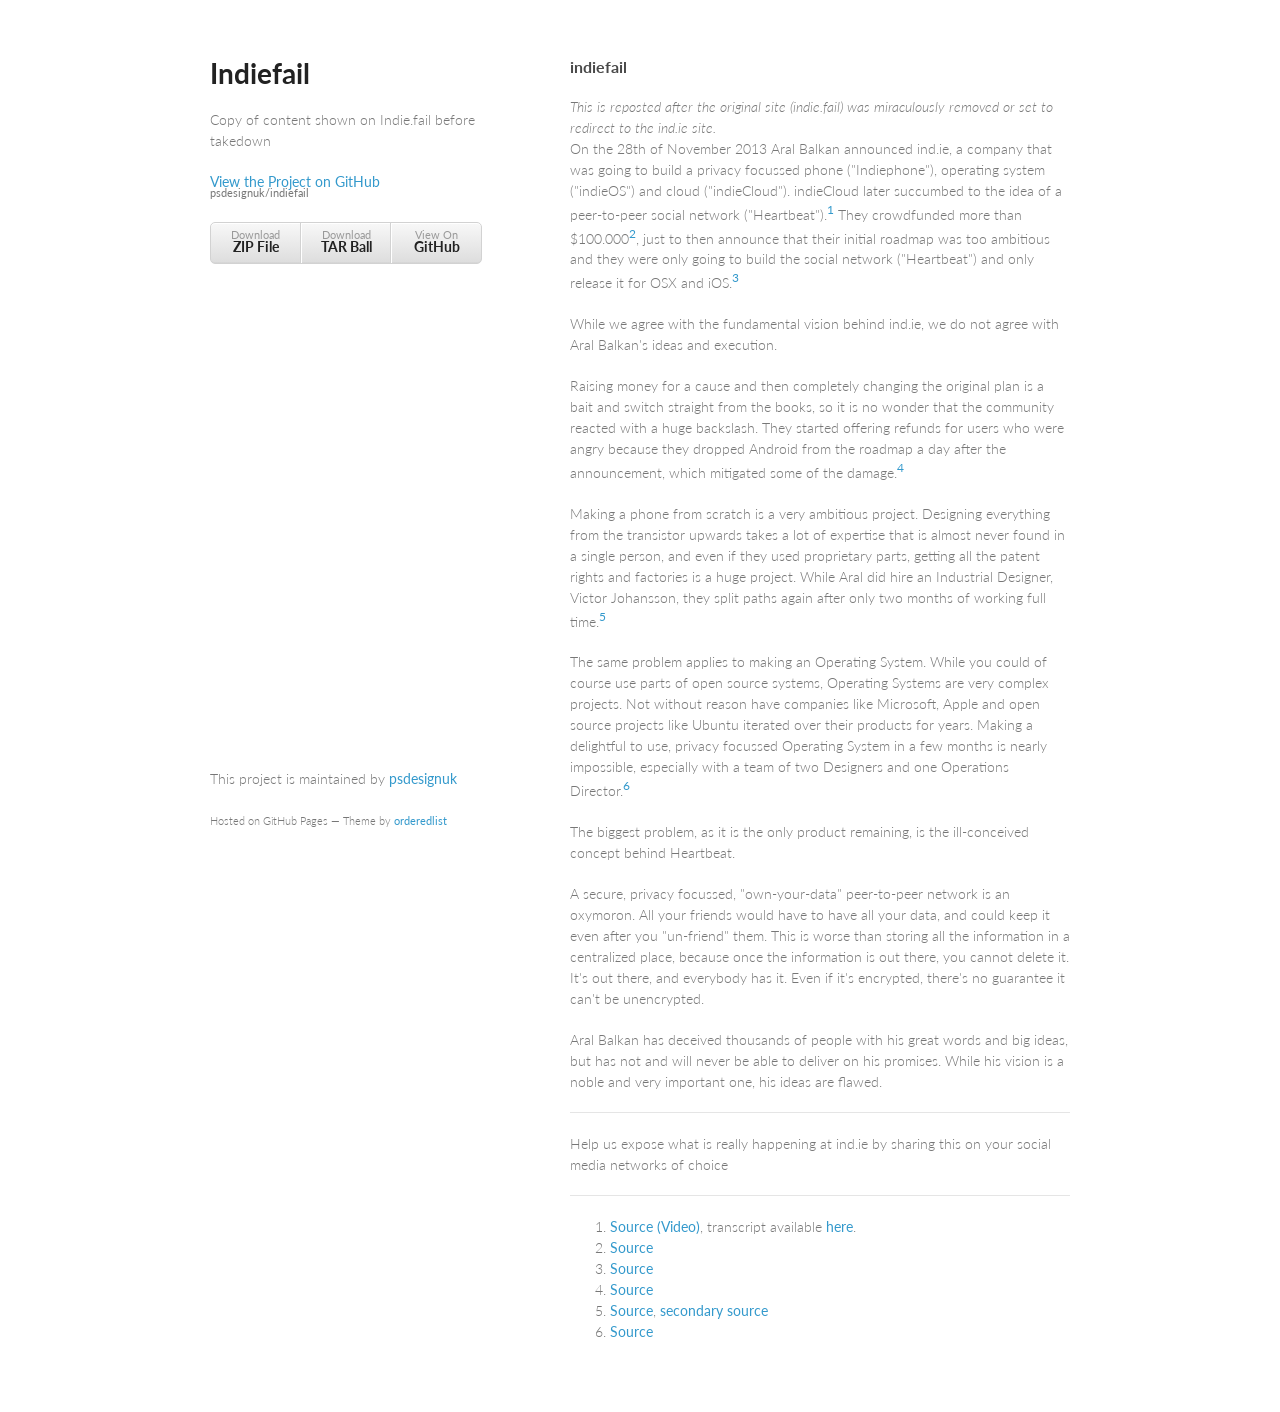
==== index.html @ e3f616d3 "Update index.html Stupid dog, you make me look bad." ====
<!doctype html>
<html>
  <head>
    <meta charset="utf-8">
    <meta http-equiv="X-UA-Compatible" content="chrome=1">
    <title>Indiefail by psdesignuk</title>

    <link rel="stylesheet" href="stylesheets/styles.css">
    <link rel="stylesheet" href="stylesheets/github-light.css">
    <meta name="viewport" content="width=device-width, initial-scale=1, user-scalable=no">
    <!--[if lt IE 9]>
    <script src="//html5shiv.googlecode.com/svn/trunk/html5.js"></script>
    <![endif]-->
  </head>
  <body>
    <div class="wrapper">
      <header>
        <h1>Indiefail</h1>
        <p>Copy of content shown on Indie.fail before takedown</p>

        <p class="view"><a href="https://github.com/psdesignuk/indiefail">View the Project on GitHub <small>psdesignuk/indiefail</small></a></p>


        <ul>
          <li><a href="https://github.com/psdesignuk/indiefail/zipball/master">Download <strong>ZIP File</strong></a></li>
          <li><a href="https://github.com/psdesignuk/indiefail/tarball/master">Download <strong>TAR Ball</strong></a></li>
          <li><a href="https://github.com/psdesignuk/indiefail">View On <strong>GitHub</strong></a></li>
        </ul>
      </header>
      <section>
        <h3>indiefail</h3>

<em>This is reposted after the original site (indie.fail) was miraculously removed or set to redirect to the ind.ie site. </em>

<p>On the 28th of November 2013 Aral Balkan announced ind.ie, a company that was going to build a privacy focussed phone ("Indiephone"), operating system ("indieOS") and cloud ("indieCloud"). indieCloud later succumbed to the idea of a peer-to-peer social network ("Heartbeat").<sup><a href="#fn1">1</a></sup> They crowdfunded more than $100.000<sup><a href="#fn2">2</a></sup>, just to then announce that their initial roadmap was too ambitious and they were only going to build the social network ("Heartbeat") and only release it for OSX and iOS.<sup><a href="#fn3">3</a></sup></p>

<p>While we agree with the fundamental vision behind ind.ie, we do not agree with Aral Balkan's ideas and execution.</p>

<p>Raising money for a cause and then completely changing the original plan is a <span class="more-info" title="The ploy of offering a person something desirable to gain favor, then thwarting expectations with something less desirable.">bait and switch</span> straight from the books, so it is no wonder that the community reacted with a huge backslash. They started offering refunds for users who were angry because they dropped Android from the roadmap a day after the announcement, which mitigated some of the damage.<sup><a href="#fn4">4</a></sup></p>

<p>Making a phone from scratch is a very ambitious project. Designing everything from the transistor upwards takes a lot of expertise that is almost never found in a single person, and even if they used proprietary parts, getting all the patent rights and factories is a huge project. While Aral did hire an Industrial Designer, Victor Johansson, they split paths again after only two months of working full time.<sup><a href="#fn5">5</a></sup></p>

<p>The same problem applies to making an Operating System. While you could of course use parts of open source systems, Operating Systems are very complex projects. Not without reason have companies like Microsoft, Apple and open source projects like Ubuntu iterated over their products for years. Making a delightful to use, privacy focussed Operating System in a few months is nearly impossible, especially with a team of two Designers and one Operations Director.<sup><a href="#fn6">6</a></sup></p>

<p>The biggest problem, as it is the only product remaining, is the ill-conceived concept behind Heartbeat.</p>

<p>A secure, privacy focussed, "own-your-data" peer-to-peer network is an <span class="more-info" title="A term which contradicts itself">oxymoron</span>. All your friends would have to have all your data, and could keep it even after you "un-friend" them. This is worse than storing all the information in a centralized place, because once the information is out there, you cannot delete it. It's out there, and everybody has it. Even if it's encrypted, there's no guarantee it can't be unencrypted.</p>

<p>Aral Balkan has deceived thousands of people with his great words and big ideas, but has not and will never be able to deliver on his promises. While his vision is a noble and very important one, his ideas are flawed.</p>

<hr />

<p>Help us expose what is really happening at ind.ie by sharing this on your social media networks of choice</p>

<hr />
<div class="footnotes">
    <ol>
        <li id="fn1"><a href="https://vimeo.com/81015888">Source (Video)</a>, transcript available <a href="https://web.archive.org/web/20140305090455/http://indiephone.eu/newsletter/1">here</a>.</li>
        <li id="fn2"><a href="https://web.archive.org/web/20150325081134/https://ind.ie/blog/thank-you/">Source</a></li>
        <li id="fn3"><a href="https://web.archive.org/web/20150704192356/https://ind.ie/blog/focus/">Source</a></li>
        <li id="fn4"><a href="https://web.archive.org/web/20150707095508/https://twitter.com/indie/status/554963385587367936">Source</a></li>
        <li id="fn5"><a href="https://se.linkedin.com/in/vjohansson">Source</a>, <a href="https://web.archive.org/web/20150320155533/https://aralbalkan.com/notes/what-is-the-ind.ie-manifesto/">secondary source</a></li>
        <li id="fn6"><a href="https://web.archive.org/web/20150706154048/https://ind.ie/about/team/">Source</a></li>
    </ol>
</div>

</section>
      <footer>
        <p>This project is maintained by <a href="https://github.com/psdesignuk">psdesignuk</a></p>
        <p><small>Hosted on GitHub Pages &mdash; Theme by <a href="https://github.com/orderedlist">orderedlist</a></small></p>
      </footer>
    </div>
    <script src="javascripts/scale.fix.js"></script>
    
  </body>
</html>
---- stylesheets/styles.css ----
@import url(https://fonts.googleapis.com/css?family=Lato:300italic,700italic,300,700);

body {
  padding:50px;
  font:14px/1.5 Lato, "Helvetica Neue", Helvetica, Arial, sans-serif;
  color:#777;
  font-weight:300;
}

h1, h2, h3, h4, h5, h6 {
  color:#222;
  margin:0 0 20px;
}

p, ul, ol, table, pre, dl {
  margin:0 0 20px;
}

h1, h2, h3 {
  line-height:1.1;
}

h1 {
  font-size:28px;
}

h2 {
  color:#393939;
}

h3, h4, h5, h6 {
  color:#494949;
}

a {
  color:#39c;
  font-weight:400;
  text-decoration:none;
}

a small {
  font-size:11px;
  color:#777;
  margin-top:-0.6em;
  display:block;
}

.wrapper {
  width:860px;
  margin:0 auto;
}

blockquote {
  border-left:1px solid #e5e5e5;
  margin:0;
  padding:0 0 0 20px;
  font-style:italic;
}

code, pre {
  font-family:Monaco, Bitstream Vera Sans Mono, Lucida Console, Terminal;
  color:#333;
  font-size:12px;
}

pre {
  padding:8px 15px;
  background: #f8f8f8;
  border-radius:5px;
  border:1px solid #e5e5e5;
  overflow-x: auto;
}

table {
  width:100%;
  border-collapse:collapse;
}

th, td {
  text-align:left;
  padding:5px 10px;
  border-bottom:1px solid #e5e5e5;
}

dt {
  color:#444;
  font-weight:700;
}

th {
  color:#444;
}

img {
  max-width:100%;
}

header {
  width:270px;
  float:left;
  position:fixed;
}

header ul {
  list-style:none;
  height:40px;

  padding:0;

  background: #eee;
  background: -moz-linear-gradient(top, #f8f8f8 0%, #dddddd 100%);
  background: -webkit-gradient(linear, left top, left bottom, color-stop(0%,#f8f8f8), color-stop(100%,#dddddd));
  background: -webkit-linear-gradient(top, #f8f8f8 0%,#dddddd 100%);
  background: -o-linear-gradient(top, #f8f8f8 0%,#dddddd 100%);
  background: -ms-linear-gradient(top, #f8f8f8 0%,#dddddd 100%);
  background: linear-gradient(top, #f8f8f8 0%,#dddddd 100%);

  border-radius:5px;
  border:1px solid #d2d2d2;
  box-shadow:inset #fff 0 1px 0, inset rgba(0,0,0,0.03) 0 -1px 0;
  width:270px;
}

header li {
  width:89px;
  float:left;
  border-right:1px solid #d2d2d2;
  height:40px;
}

header ul a {
  line-height:1;
  font-size:11px;
  color:#999;
  display:block;
  text-align:center;
  padding-top:6px;
  height:40px;
}

strong {
  color:#222;
  font-weight:700;
}

header ul li + li {
  width:88px;
  border-left:1px solid #fff;
}

header ul li + li + li {
  border-right:none;
  width:89px;
}

header ul a strong {
  font-size:14px;
  display:block;
  color:#222;
}

section {
  width:500px;
  float:right;
  padding-bottom:50px;
}

small {
  font-size:11px;
}

hr {
  border:0;
  background:#e5e5e5;
  height:1px;
  margin:0 0 20px;
}

footer {
  width:270px;
  float:left;
  position:fixed;
  bottom:50px;
}

@media print, screen and (max-width: 960px) {

  div.wrapper {
    width:auto;
    margin:0;
  }

  header, section, footer {
    float:none;
    position:static;
    width:auto;
  }

  header {
    padding-right:320px;
  }

  section {
    border:1px solid #e5e5e5;
    border-width:1px 0;
    padding:20px 0;
    margin:0 0 20px;
  }

  header a small {
    display:inline;
  }

  header ul {
    position:absolute;
    right:50px;
    top:52px;
  }
}

@media print, screen and (max-width: 720px) {
  body {
    word-wrap:break-word;
  }

  header {
    padding:0;
  }

  header ul, header p.view {
    position:static;
  }

  pre, code {
    word-wrap:normal;
  }
}

@media print, screen and (max-width: 480px) {
  body {
    padding:15px;
  }

  header ul {
    display:none;
  }
}

@media print {
  body {
    padding:0.4in;
    font-size:12pt;
    color:#444;
  }
}
---- stylesheets/github-light.css ----
/*
   Copyright 2014 GitHub Inc.

   Licensed under the Apache License, Version 2.0 (the "License");
   you may not use this file except in compliance with the License.
   You may obtain a copy of the License at

       http://www.apache.org/licenses/LICENSE-2.0

   Unless required by applicable law or agreed to in writing, software
   distributed under the License is distributed on an "AS IS" BASIS,
   WITHOUT WARRANTIES OR CONDITIONS OF ANY KIND, either express or implied.
   See the License for the specific language governing permissions and
   limitations under the License.

*/

.pl-c /* comment */ {
  color: #969896;
}

.pl-c1      /* constant, markup.raw, meta.diff.header, meta.module-reference, meta.property-name, support, support.constant, support.variable, variable.other.constant */,
.pl-s .pl-v /* string variable */ {
  color: #0086b3;
}

.pl-e  /* entity */,
.pl-en /* entity.name */ {
  color: #795da3;
}

.pl-s .pl-s1 /* string source */,
.pl-smi      /* storage.modifier.import, storage.modifier.package, storage.type.java, variable.other, variable.parameter.function */ {
  color: #333;
}

.pl-ent /* entity.name.tag */ {
  color: #63a35c;
}

.pl-k /* keyword, storage, storage.type */ {
  color: #a71d5d;
}

.pl-pds              /* punctuation.definition.string, string.regexp.character-class */,
.pl-s                /* string */,
.pl-s .pl-pse .pl-s1 /* string punctuation.section.embedded source */,
.pl-sr               /* string.regexp */,
.pl-sr .pl-cce       /* string.regexp constant.character.escape */,
.pl-sr .pl-sra       /* string.regexp string.regexp.arbitrary-repitition */,
.pl-sr .pl-sre       /* string.regexp source.ruby.embedded */ {
  color: #183691;
}

.pl-v /* variable */ {
  color: #ed6a43;
}

.pl-id /* invalid.deprecated */ {
  color: #b52a1d;
}

.pl-ii /* invalid.illegal */ {
  background-color: #b52a1d;
  color: #f8f8f8;
}

.pl-sr .pl-cce /* string.regexp constant.character.escape */ {
  color: #63a35c;
  font-weight: bold;
}

.pl-ml /* markup.list */ {
  color: #693a17;
}

.pl-mh        /* markup.heading */,
.pl-mh .pl-en /* markup.heading entity.name */,
.pl-ms        /* meta.separator */ {
  color: #1d3e81;
  font-weight: bold;
}

.pl-mq /* markup.quote */ {
  color: #008080;
}

.pl-mi /* markup.italic */ {
  color: #333;
  font-style: italic;
}

.pl-mb /* markup.bold */ {
  color: #333;
  font-weight: bold;
}

.pl-md /* markup.deleted, meta.diff.header.from-file */ {
  background-color: #ffecec;
  color: #bd2c00;
}

.pl-mi1 /* markup.inserted, meta.diff.header.to-file */ {
  background-color: #eaffea;
  color: #55a532;
}

.pl-mdr /* meta.diff.range */ {
  color: #795da3;
  font-weight: bold;
}

.pl-mo /* meta.output */ {
  color: #1d3e81;
}
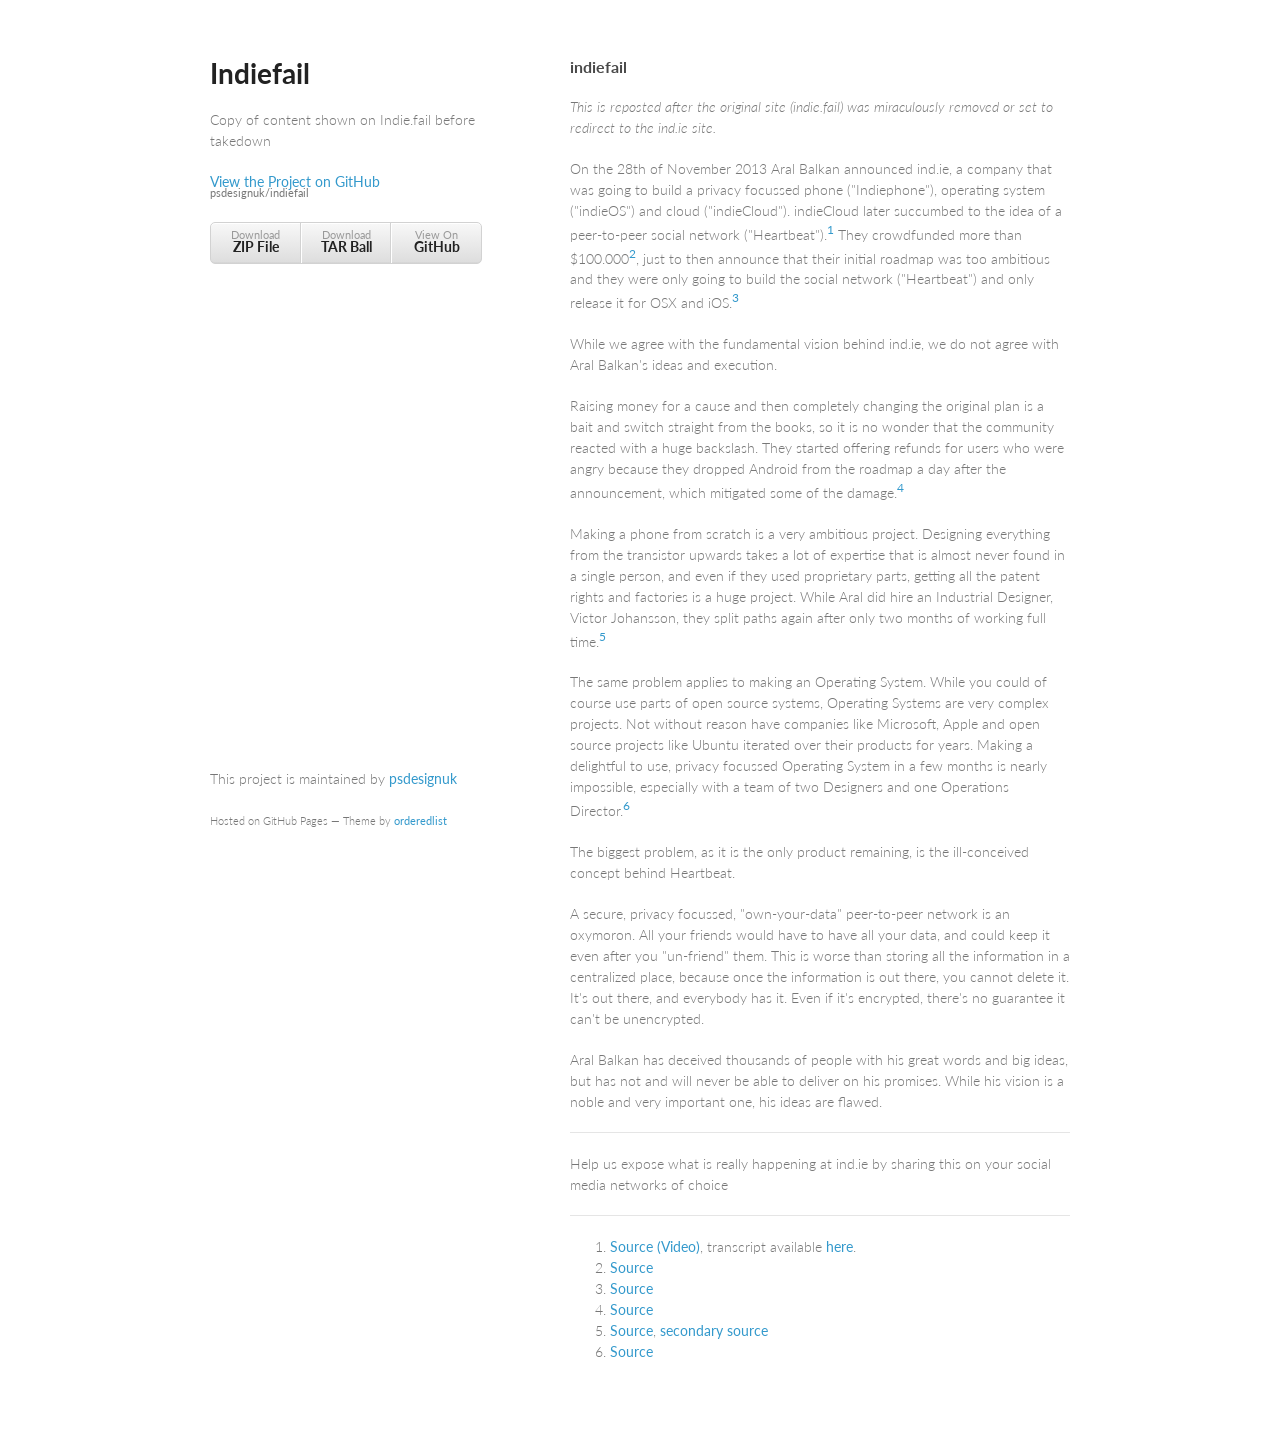
==== commit 1b9402ff: "Update index.html Formatting" ====
--- a/index.html
+++ b/index.html
@@ -30,7 +30,7 @@
       <section>
         <h3>indiefail</h3>
 
-<em>This is reposted after the original site (indie.fail) was miraculously removed or set to redirect to the ind.ie site. </em>
+<p><em>This is reposted after the original site (indie.fail) was miraculously removed or set to redirect to the ind.ie site. </em></p>
 
 <p>On the 28th of November 2013 Aral Balkan announced ind.ie, a company that was going to build a privacy focussed phone ("Indiephone"), operating system ("indieOS") and cloud ("indieCloud"). indieCloud later succumbed to the idea of a peer-to-peer social network ("Heartbeat").<sup><a href="#fn1">1</a></sup> They crowdfunded more than $100.000<sup><a href="#fn2">2</a></sup>, just to then announce that their initial roadmap was too ambitious and they were only going to build the social network ("Heartbeat") and only release it for OSX and iOS.<sup><a href="#fn3">3</a></sup></p>
 
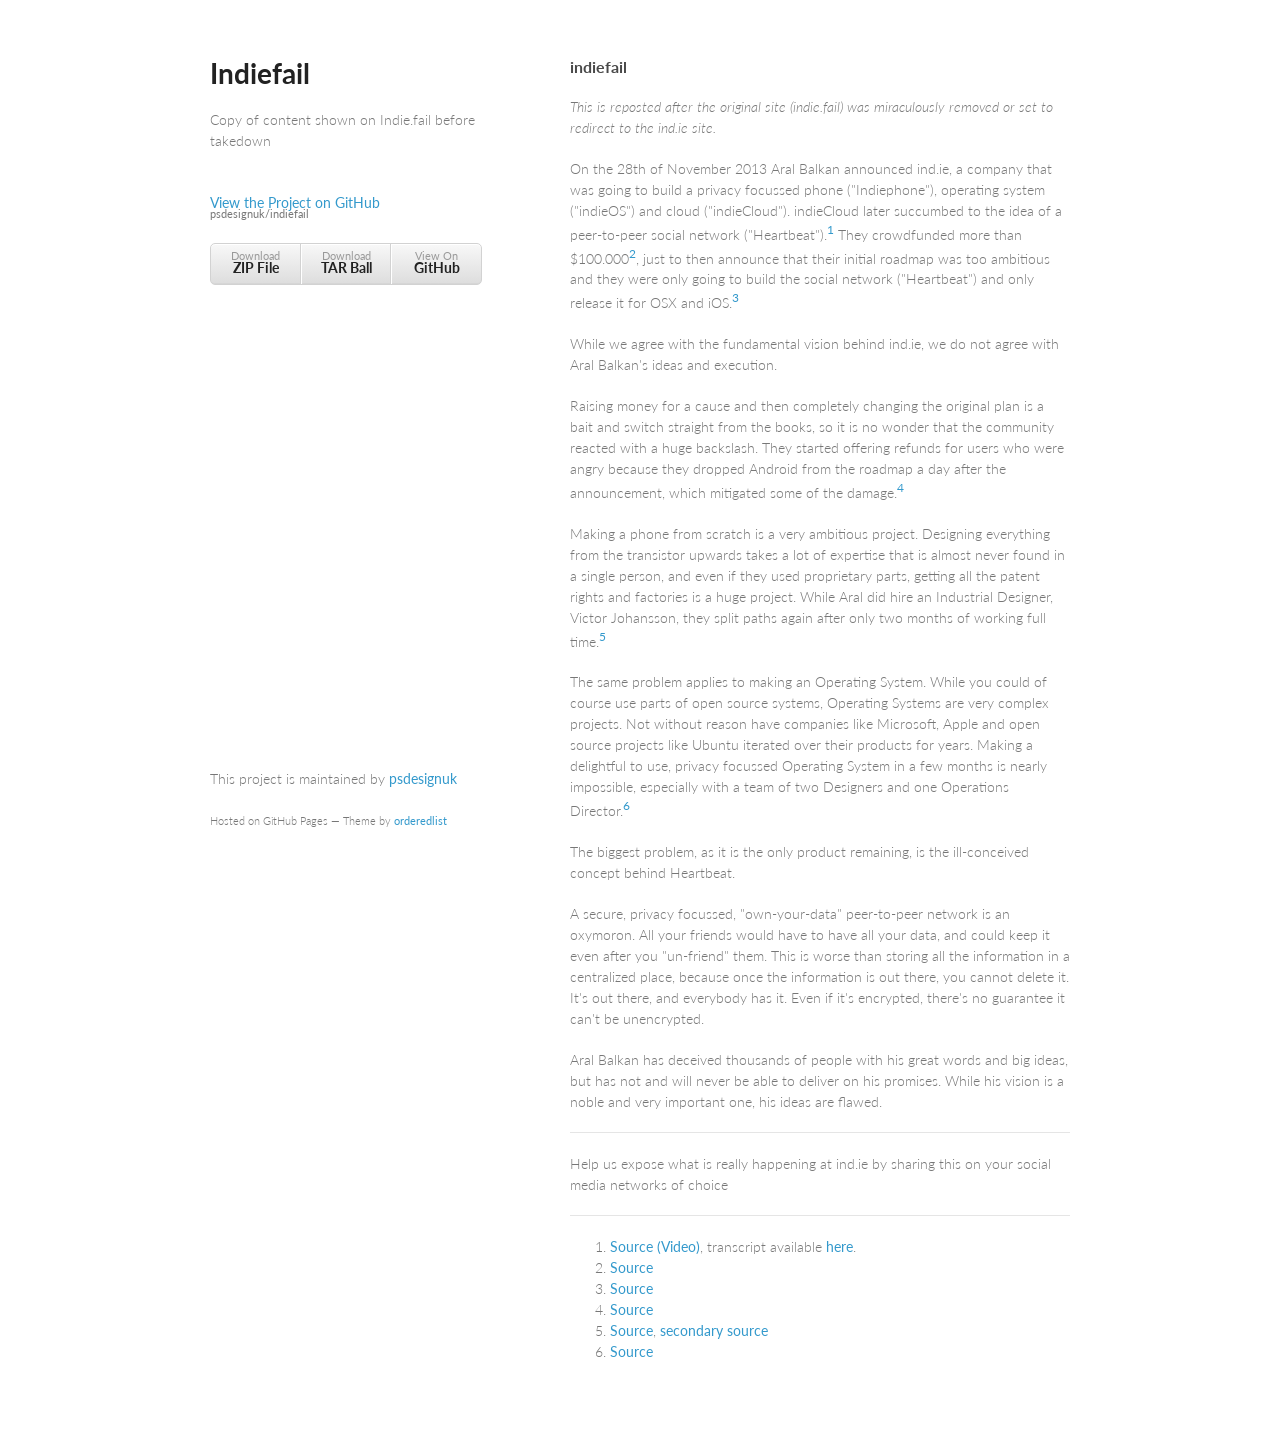
==== commit 6d1ad73b: "Update index.html" ====
--- a/index.html
+++ b/index.html
@@ -17,7 +17,7 @@
       <header>
         <h1>Indiefail</h1>
         <p>Copy of content shown on Indie.fail before takedown</p>
-
+		<br />
         <p class="view"><a href="https://github.com/psdesignuk/indiefail">View the Project on GitHub <small>psdesignuk/indiefail</small></a></p>
 
 
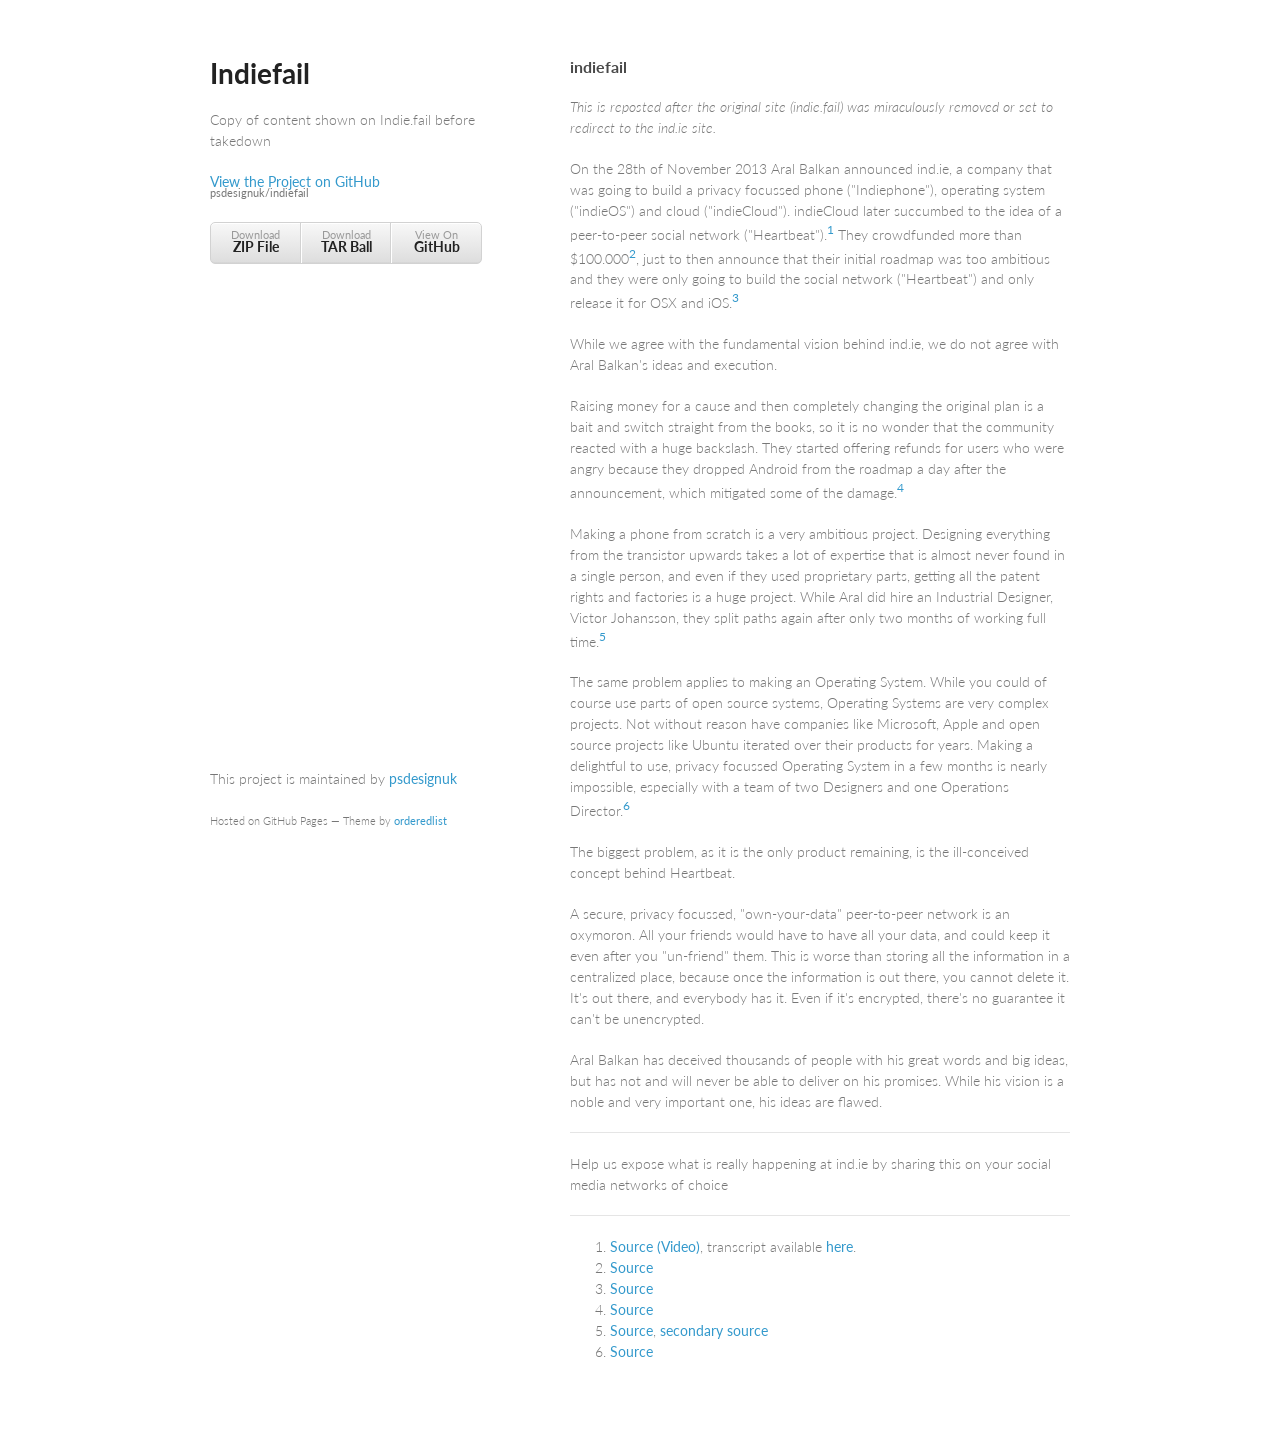
==== commit 738a0292: "Update index.html" ====
--- a/index.html
+++ b/index.html
@@ -17,8 +17,9 @@
       <header>
         <h1>Indiefail</h1>
         <p>Copy of content shown on Indie.fail before takedown</p>
-		<br />
-        <p class="view"><a href="https://github.com/psdesignuk/indiefail">View the Project on GitHub <small>psdesignuk/indiefail</small></a></p>
+
+        <p class="view"><a href="https://github.com/psdesignuk/indiefail">View the Project on GitHub
+	        <br /><small>psdesignuk/indiefail</small></a></p>
 
 
         <ul>
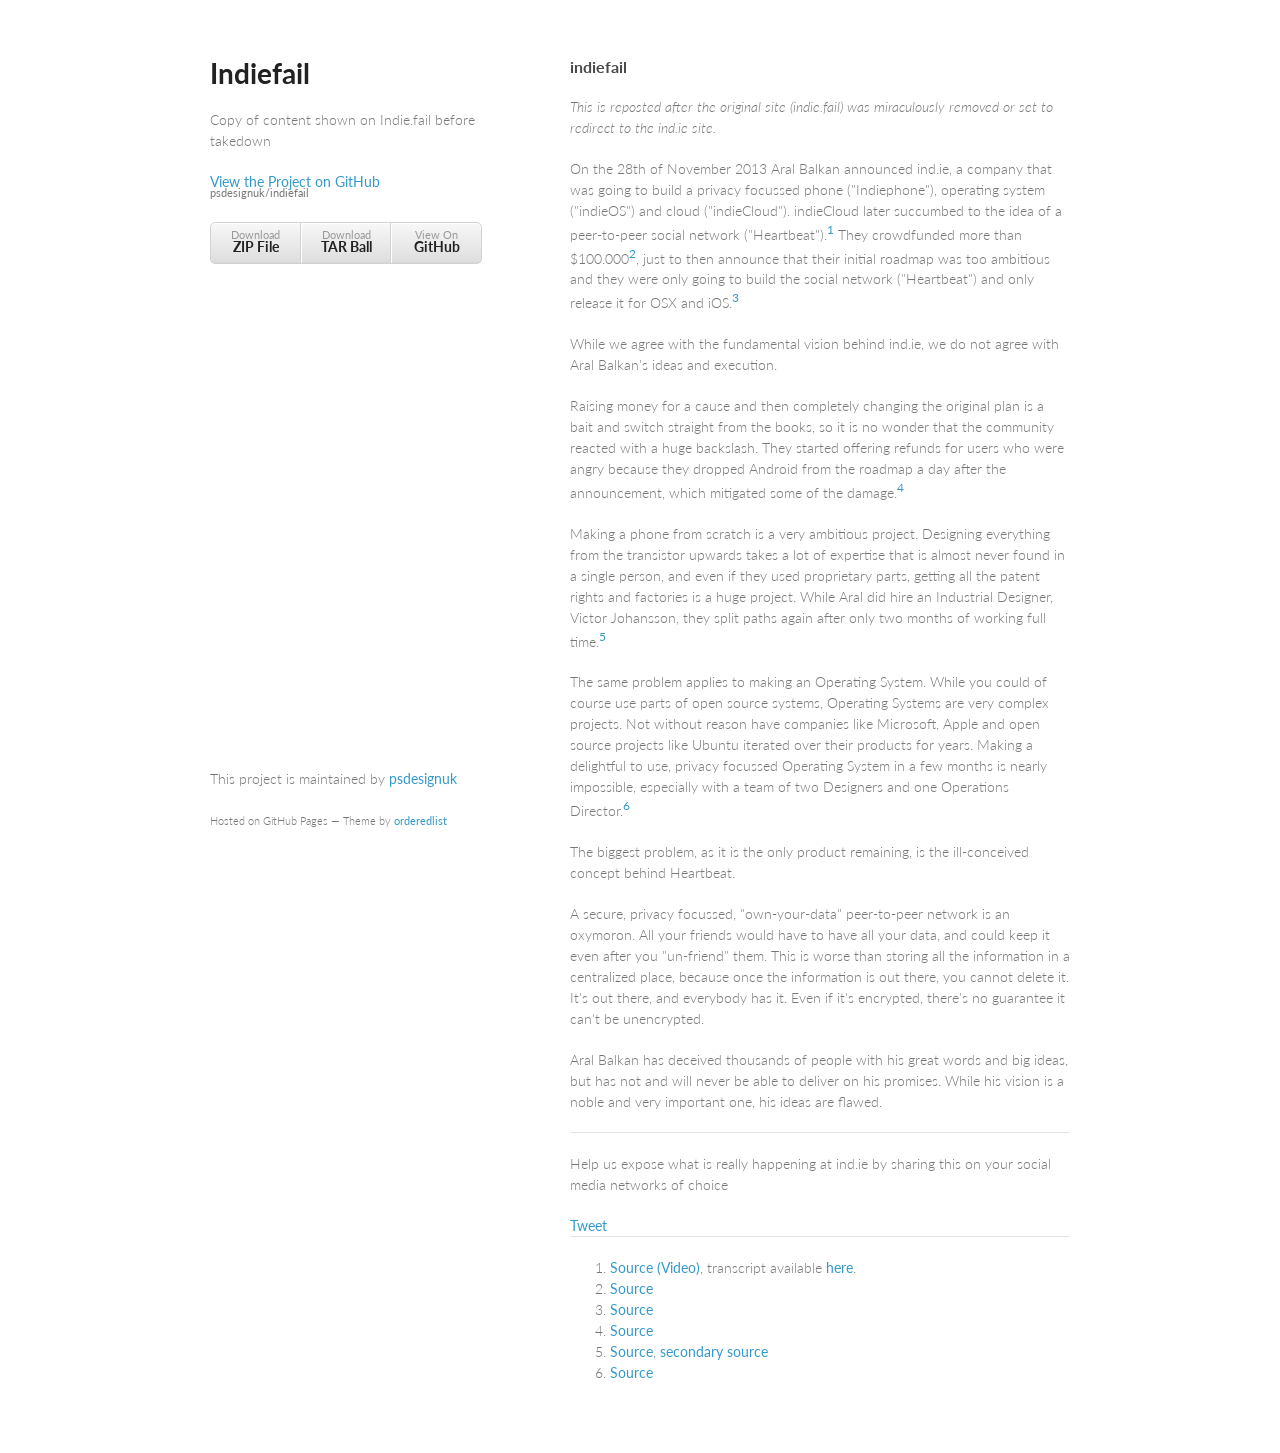
==== commit 8b7bc9e4: "Update index.html" ====
--- a/index.html
+++ b/index.html
@@ -13,6 +13,14 @@
     <![endif]-->
   </head>
   <body>
+	  <div id="fb-root"></div>
+<script>(function(d, s, id) {
+  var js, fjs = d.getElementsByTagName(s)[0];
+  if (d.getElementById(id)) return;
+  js = d.createElement(s); js.id = id;
+  js.src = "//connect.facebook.net/en_GB/sdk.js#xfbml=1&version=v2.3";
+  fjs.parentNode.insertBefore(js, fjs);
+}(document, 'script', 'facebook-jssdk'));</script>
     <div class="wrapper">
       <header>
         <h1>Indiefail</h1>
@@ -52,6 +60,10 @@
 <hr />
 
 <p>Help us expose what is really happening at ind.ie by sharing this on your social media networks of choice</p>
+<div class="g-plusone" data-annotation="inline" data-width="300" data-href="http://psdesignuk.github.io/indiefail/"></div>
+<div class="fb-share-button" data-href="http://psdesignuk.github.io/indiefail/" data-layout="button_count"></div>
+<a href="https://twitter.com/share" class="twitter-share-button" data-url="http://psdesignuk.github.io/indiefail/" data-text="Indiefail" data-hashtags="indiefail" data-dnt="true">Tweet</a>
+<script>!function(d,s,id){var js,fjs=d.getElementsByTagName(s)[0],p=/^http:/.test(d.location)?'http':'https';if(!d.getElementById(id)){js=d.createElement(s);js.id=id;js.src=p+'://platform.twitter.com/widgets.js';fjs.parentNode.insertBefore(js,fjs);}}(document, 'script', 'twitter-wjs');</script>
 
 <hr />
 <div class="footnotes">
@@ -72,6 +84,15 @@
       </footer>
     </div>
     <script src="javascripts/scale.fix.js"></script>
+    <script type="text/javascript">
+  window.___gcfg = {lang: 'en-GB'};
+
+  (function() {
+    var po = document.createElement('script'); po.type = 'text/javascript'; po.async = true;
+    po.src = 'https://apis.google.com/js/platform.js';
+    var s = document.getElementsByTagName('script')[0]; s.parentNode.insertBefore(po, s);
+  })();
+</script>
     
   </body>
 </html>
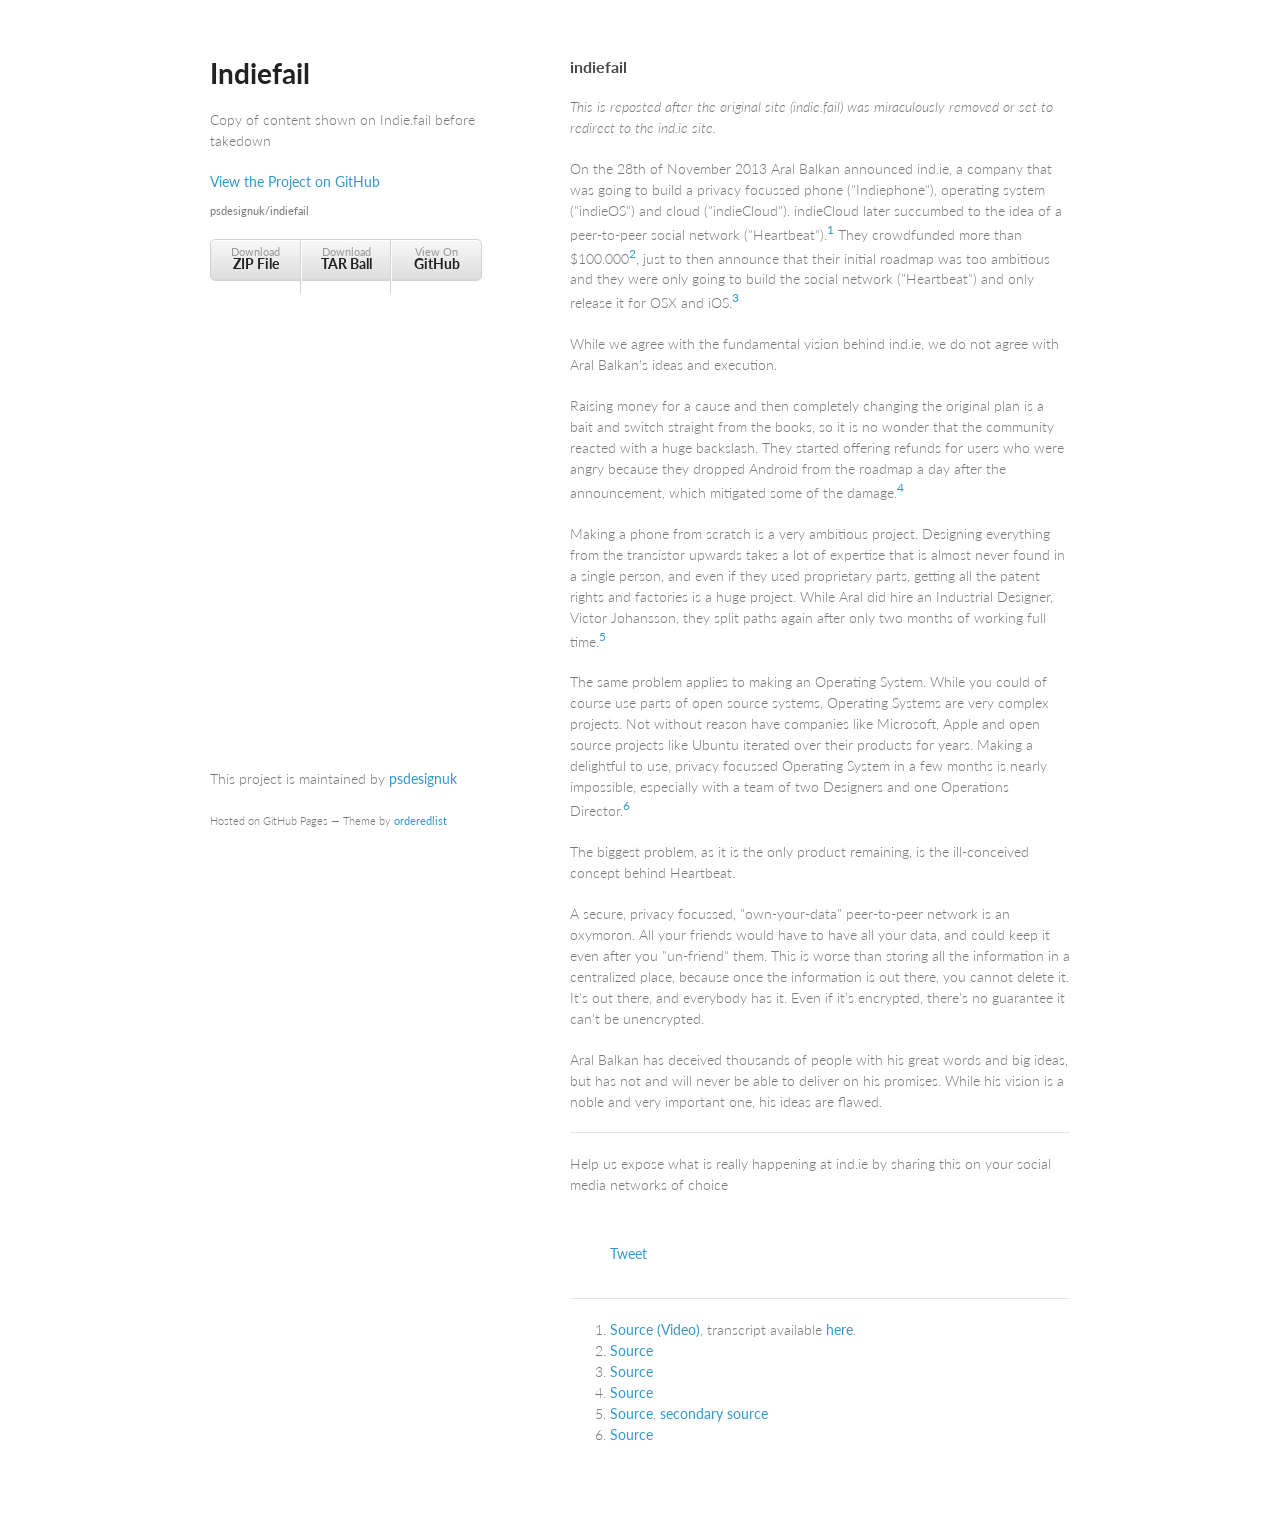
==== commit 7494de7c: "Update index.html" ====
--- a/index.html
+++ b/index.html
@@ -60,10 +60,12 @@
 <hr />
 
 <p>Help us expose what is really happening at ind.ie by sharing this on your social media networks of choice</p>
-<div class="g-plusone" data-annotation="inline" data-width="300" data-href="http://psdesignuk.github.io/indiefail/"></div>
-<div class="fb-share-button" data-href="http://psdesignuk.github.io/indiefail/" data-layout="button_count"></div>
-<a href="https://twitter.com/share" class="twitter-share-button" data-url="http://psdesignuk.github.io/indiefail/" data-text="Indiefail" data-hashtags="indiefail" data-dnt="true">Tweet</a>
-<script>!function(d,s,id){var js,fjs=d.getElementsByTagName(s)[0],p=/^http:/.test(d.location)?'http':'https';if(!d.getElementById(id)){js=d.createElement(s);js.id=id;js.src=p+'://platform.twitter.com/widgets.js';fjs.parentNode.insertBefore(js,fjs);}}(document, 'script', 'twitter-wjs');</script>
+<ul>
+	<li><div class="g-plusone" data-annotation="inline" data-width="300" data-href="http://psdesignuk.github.io/indiefail/"></div></li>
+	<li><div class="fb-share-button" data-href="http://psdesignuk.github.io/indiefail/" data-layout="button_count"></div></li>
+	<li><a href="https://twitter.com/share" class="twitter-share-button" data-url="http://psdesignuk.github.io/indiefail/" data-text="Indiefail" data-hashtags="indiefail" data-dnt="true">Tweet</a>
+<script>!function(d,s,id){var js,fjs=d.getElementsByTagName(s)[0],p=/^http:/.test(d.location)?'http':'https';if(!d.getElementById(id)){js=d.createElement(s);js.id=id;js.src=p+'://platform.twitter.com/widgets.js';fjs.parentNode.insertBefore(js,fjs);}}(document, 'script', 'twitter-wjs');</script></li>
+</ul>
 
 <hr />
 <div class="footnotes">
--- a/stylesheets/styles.css
+++ b/stylesheets/styles.css
@@ -41,8 +41,13 @@
 a small {
   font-size:11px;
   color:#777;
-  margin-top:-0.6em;
+  margin-top:1em;
   display:block;
+}
+
+ul li {
+  list-style: none;
+  padding-bottom: 1em;
 }
 
 .wrapper {
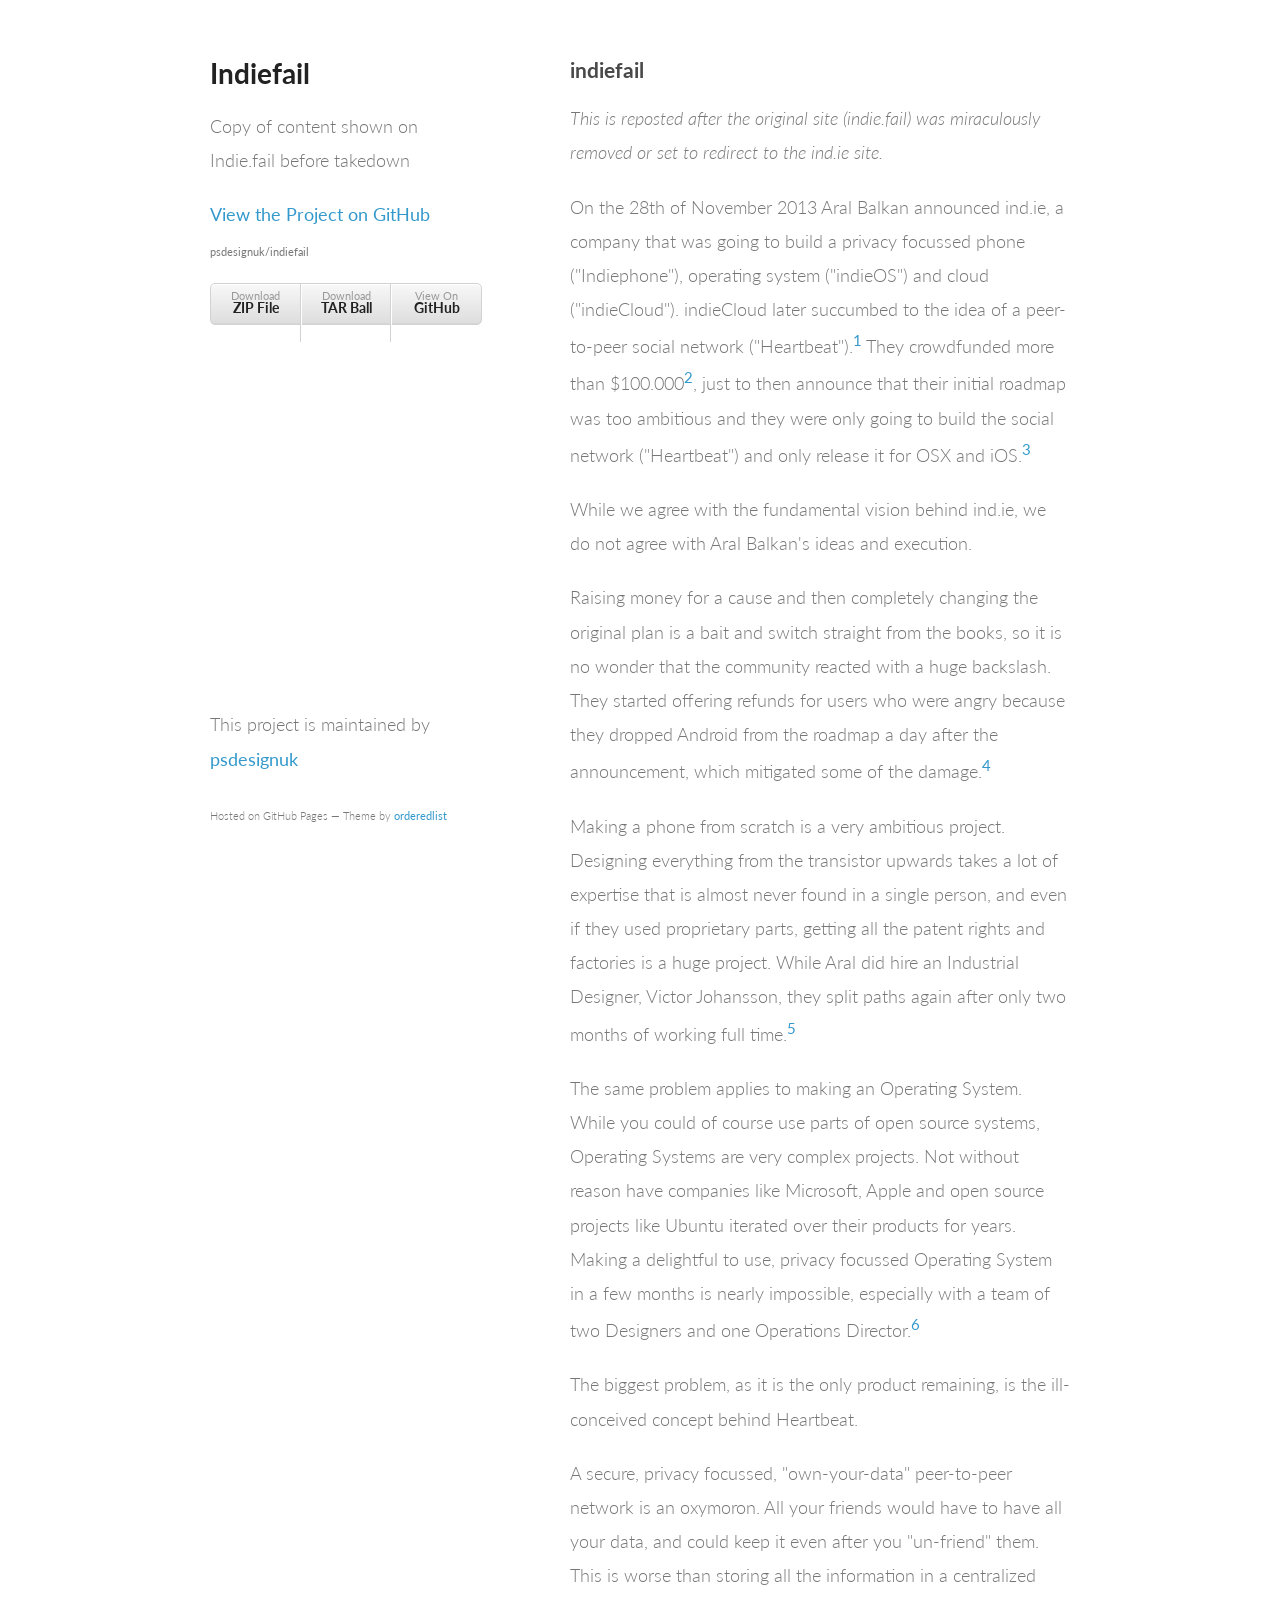
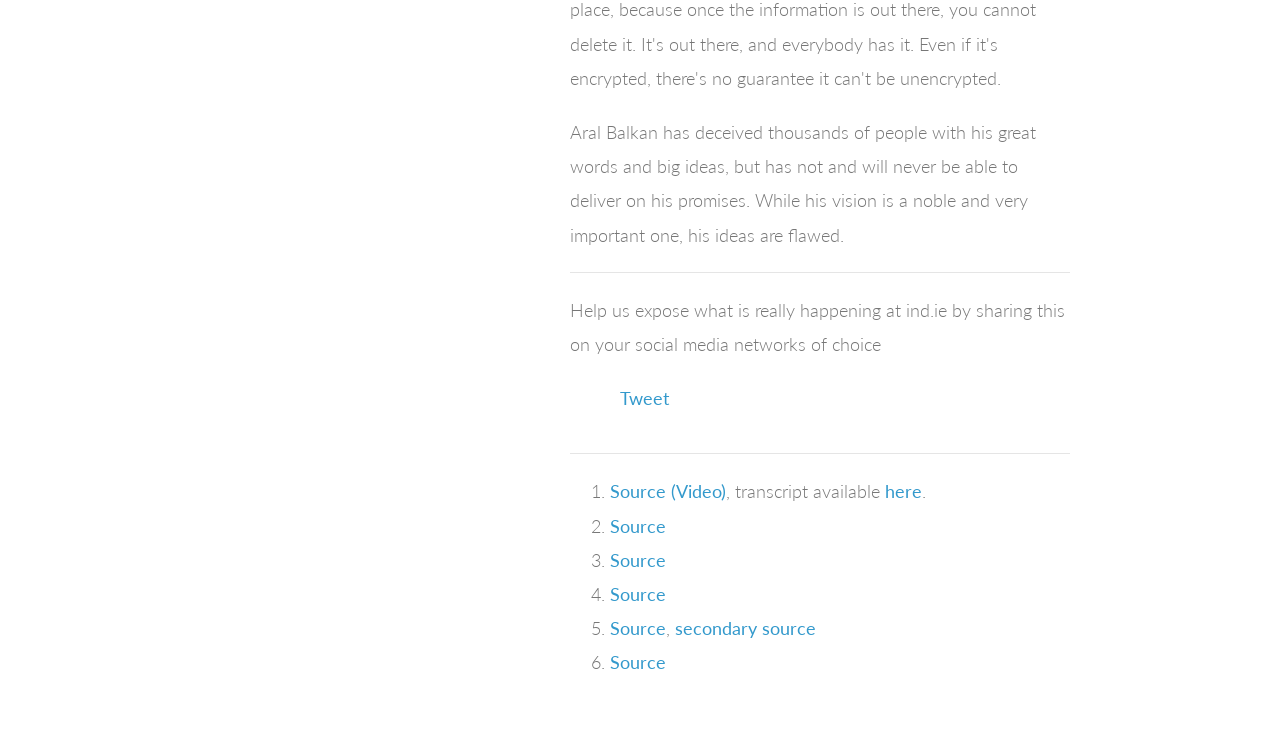
==== commit d5796c3a: "Update index.html" ====
--- a/index.html
+++ b/index.html
@@ -95,6 +95,16 @@
     var s = document.getElementsByTagName('script')[0]; s.parentNode.insertBefore(po, s);
   })();
 </script>
+<script>
+  (function(i,s,o,g,r,a,m){i['GoogleAnalyticsObject']=r;i[r]=i[r]||function(){
+  (i[r].q=i[r].q||[]).push(arguments)},i[r].l=1*new Date();a=s.createElement(o),
+  m=s.getElementsByTagName(o)[0];a.async=1;a.src=g;m.parentNode.insertBefore(a,m)
+  })(window,document,'script','//www.google-analytics.com/analytics.js','ga');
+
+  ga('create', 'UA-64936155-1', 'auto');
+  ga('send', 'pageview');
+
+</script>
     
   </body>
 </html>
--- a/stylesheets/styles.css
+++ b/stylesheets/styles.css
@@ -2,7 +2,7 @@
 
 body {
   padding:50px;
-  font:14px/1.5 Lato, "Helvetica Neue", Helvetica, Arial, sans-serif;
+  font:18px/1.9 Lato, "Helvetica Neue", Helvetica, Arial, sans-serif;
   color:#777;
   font-weight:300;
 }
@@ -48,6 +48,7 @@
 ul li {
   list-style: none;
   padding-bottom: 1em;
+  display: inline-block;
 }
 
 .wrapper {
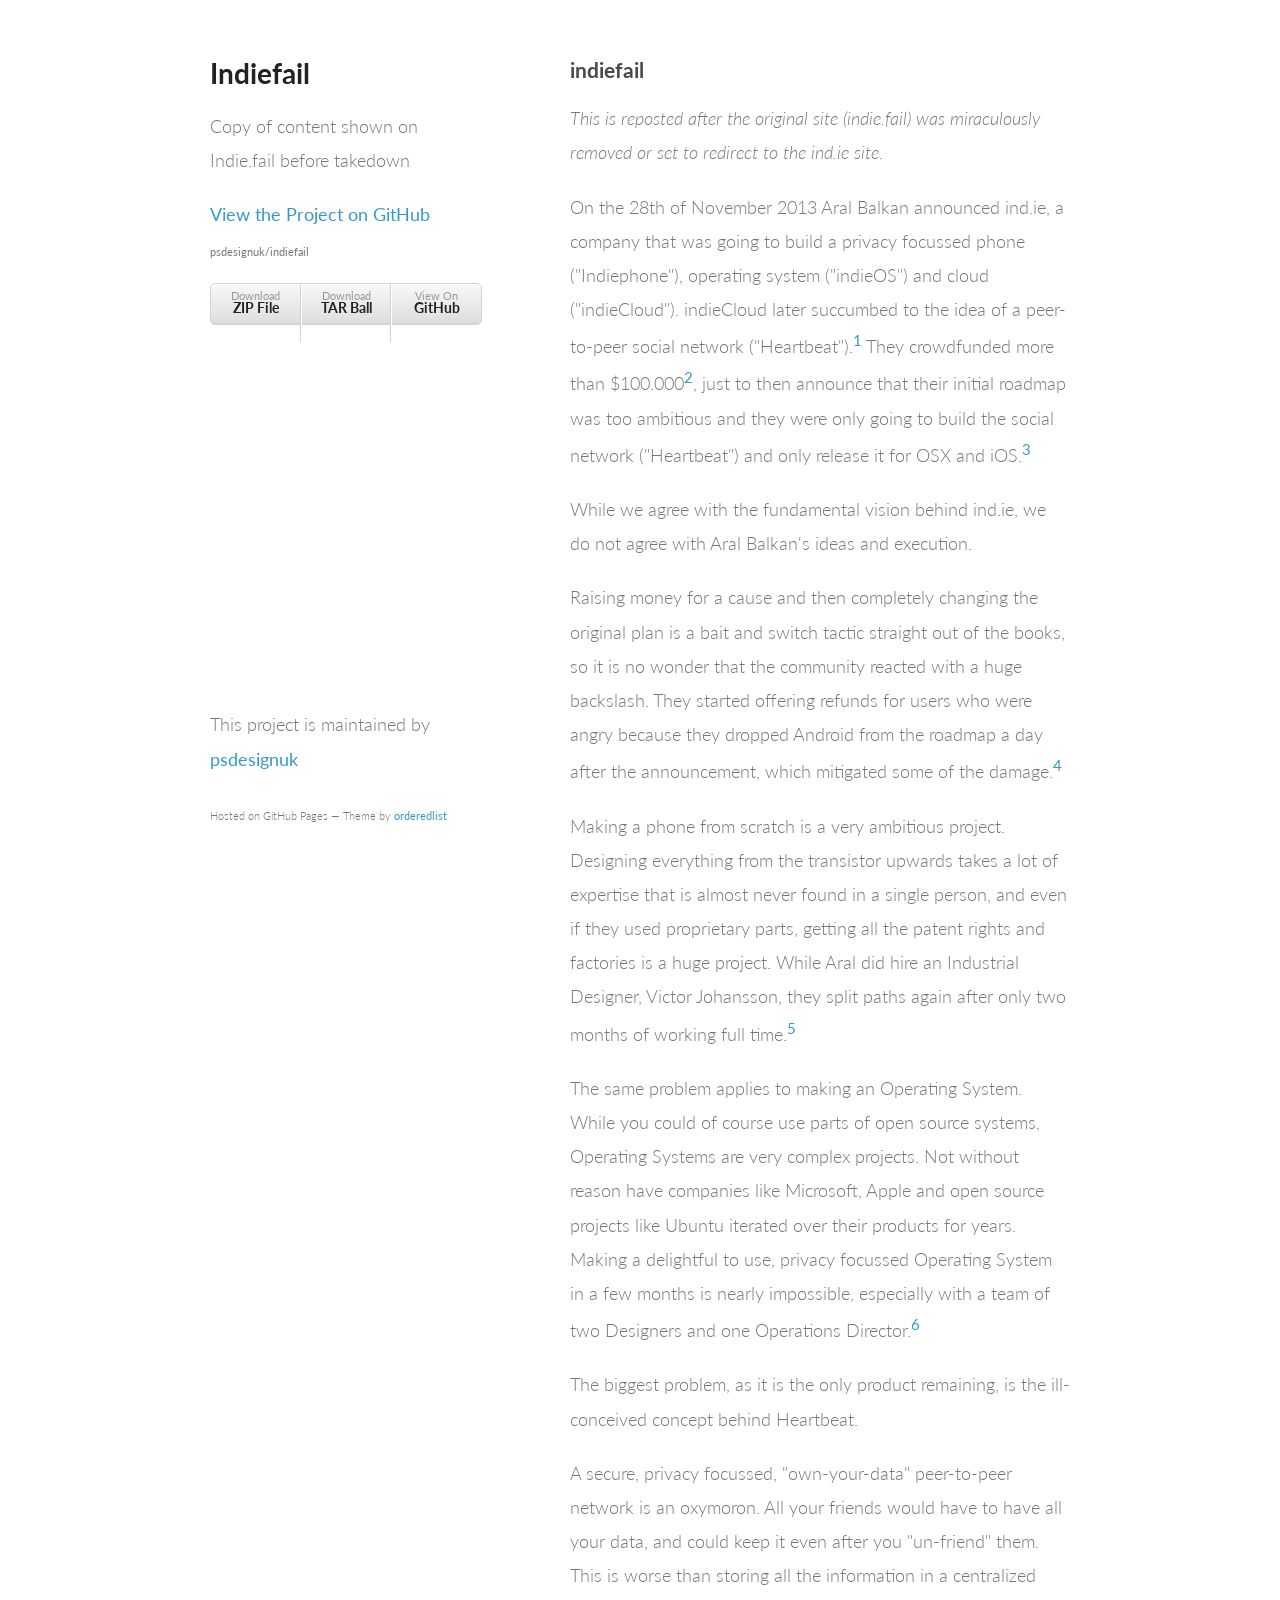
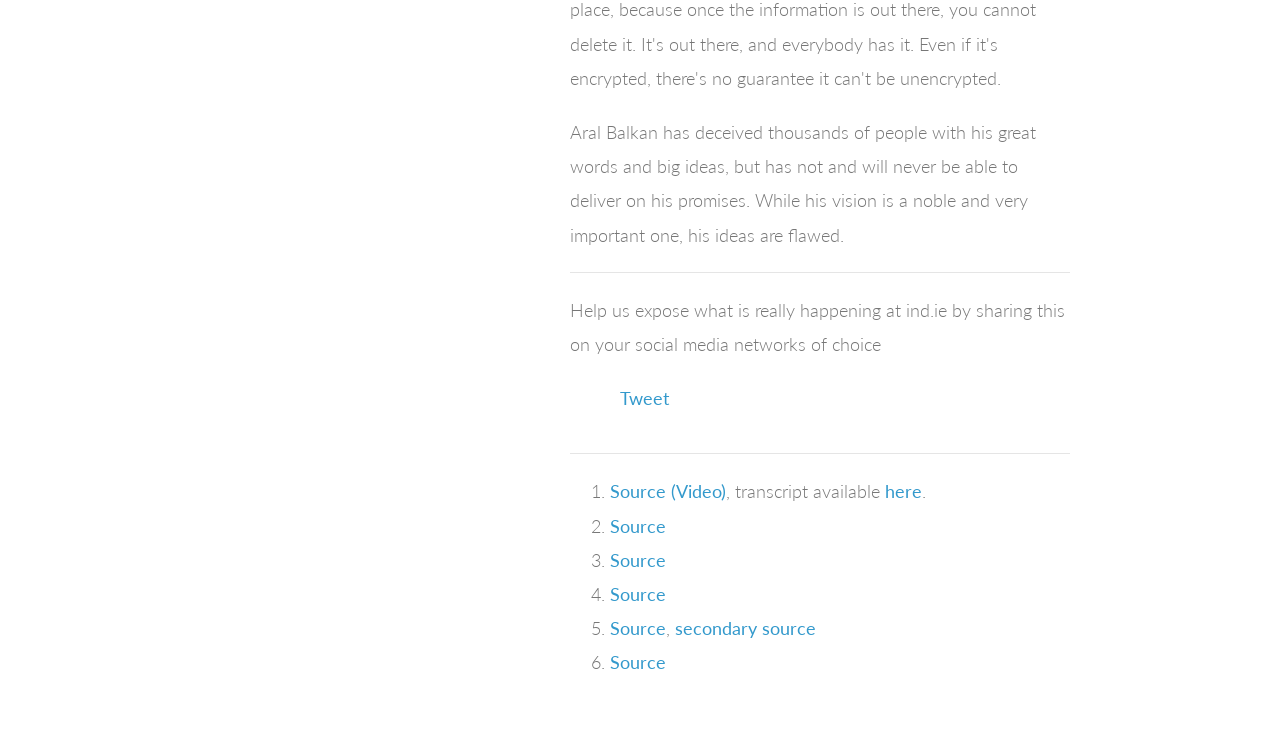
==== commit 649724ea: "Updating some grammar regarding bait and switch" ====
--- a/index.html
+++ b/index.html
@@ -45,7 +45,7 @@
 
 <p>While we agree with the fundamental vision behind ind.ie, we do not agree with Aral Balkan's ideas and execution.</p>
 
-<p>Raising money for a cause and then completely changing the original plan is a <span class="more-info" title="The ploy of offering a person something desirable to gain favor, then thwarting expectations with something less desirable.">bait and switch</span> straight from the books, so it is no wonder that the community reacted with a huge backslash. They started offering refunds for users who were angry because they dropped Android from the roadmap a day after the announcement, which mitigated some of the damage.<sup><a href="#fn4">4</a></sup></p>
+<p>Raising money for a cause and then completely changing the original plan is a <span class="more-info" title="The ploy of offering a person something desirable to gain favor, then thwarting expectations with something less desirable.">bait and switch</span> tactic straight out of the books, so it is no wonder that the community reacted with a huge backslash. They started offering refunds for users who were angry because they dropped Android from the roadmap a day after the announcement, which mitigated some of the damage.<sup><a href="#fn4">4</a></sup></p>
 
 <p>Making a phone from scratch is a very ambitious project. Designing everything from the transistor upwards takes a lot of expertise that is almost never found in a single person, and even if they used proprietary parts, getting all the patent rights and factories is a huge project. While Aral did hire an Industrial Designer, Victor Johansson, they split paths again after only two months of working full time.<sup><a href="#fn5">5</a></sup></p>
 
